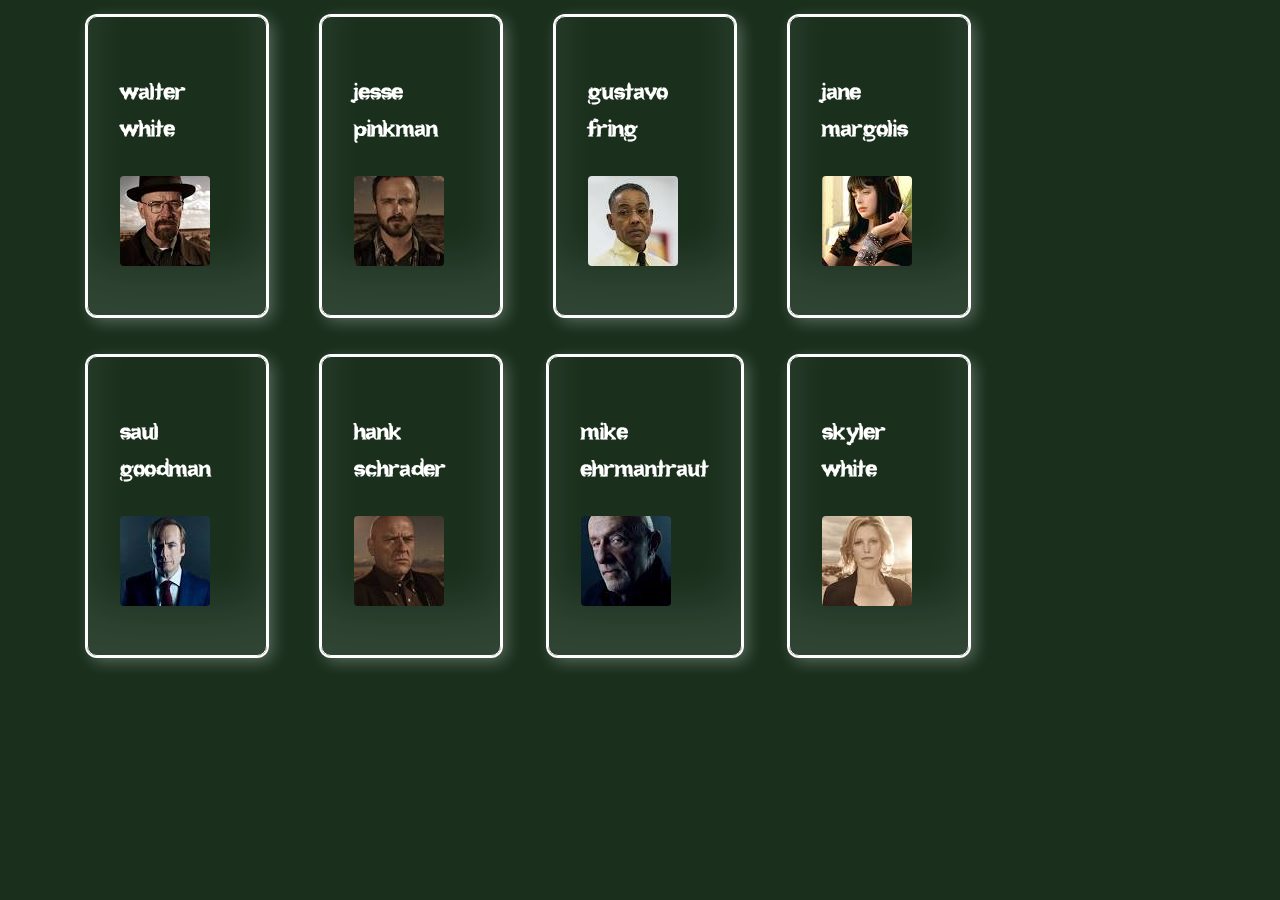
==== cards.html @ 068b510d "criacao da pagina 'cards.html' e 'cards.css'" ====
<!DOCTYPE html>
<html lang="pt-br">
  <head>
    <meta charset="UTF-8" />
    <meta http-equiv="X-UA-Compatible" content="IE=edge" />
    <meta name="viewport" content="width=device-width, initial-scale=1.0" />
    <title>Personagens Breaking Bad</title>
    <link rel="stylesheet" href="./css/cards.css" />
  </head>
  <body>
    <main>
      <ul class="cards">
        <li>
          <h2>
            Walter <br />
            White
          </h2>
          <img src="./assets/cards/walter-white-bryan-cranston.jpeg" alt="" />
        </li>

        <li>
          <h2>
            Jesse <br />
            Pinkman
          </h2>
          <img src="./assets/cards/jesse-pinkman-aaron-paul-2.jpeg" alt="" />
        </li>

        <li>
          <h2>
            Gustavo <br />
            Fring
          </h2>
          <img
            src="./assets/cards/gustavo-fring-giancarlo-esposito-3.jpeg"
            alt=""
          />
        </li>

        <li>
          <h2>
            Jane <br />
            Margolis
          </h2>
          <img
            src="./assets/cards/jane-margolis-krysten-ritter-4.jpeg"
            alt=""
          />
        </li>

        <li>
          <h2>
            Saul <br />
            Goodman
          </h2>
          <img src="./assets/cards/saul-goodman-bob-odenkirk-5.jpeg" alt="" />
        </li>

        <li>
          <h2>
            Hank <br />
            Schrader
          </h2>
          <img src="./assets/cards/hank-schrader-dean-norris-6.jpeg" alt="" />
        </li>

        <li>
          <h2>
            Mike <br />
            Ehrmantraut
          </h2>
          <img
            src="./assets/cards/mike-ehrmantraut-jonathan-banks-7.jpeg"
            alt=""
          />
        </li>

        <li>
          <h2>
            Skyler <br />
            White
          </h2>
          <img src="./assets/cards/skyler-white-anna-gunn-8.jpeg" alt="" />
        </li>
      </ul>
    </main>

    <!-- <footer class="footer">
      <p>
        Copyright 2023 © | Breaking Bad is trademark from Sony Pictures
        Television e Vince Gilligan. All rights reserved.
      </p>
    </footer> -->
  </body>
</html>
---- css/cards.css ----
@font-face {
  font-family: "Breaking-Bad";
  src: url(../fonts/Heart\ Breaking\ Bad.woff2);
}

:root {
  --black: #000000;
  --white: #ffffff;
  --p-1: #1a301d;
  --p-2: #3a593d;
  --p-3: #77a76e;
  --p-4: #527d44;
  --p-5: #285d3d;
  --s-1: #4a1f12;
  --s-2: #813d2b;
  --s-3: #9f553e;
  --s-4: #936e33;
  --s-5: #dfd0b0;
  --s-6: #c5d5e5;
  --s-7: #769d9d;
  --s-8: #142327;
}

body,
h1 {
  margin: 0px;
  padding: 0px;
}

ul,
li,
a {
  list-style: none;
  text-decoration: none;
}
* {
  box-sizing: border-box;
}
img {
  display: block;
  max-width: 100%;
}
body {
  width: 1200px;
  color: var(--white);
  background-color: var(--p-1);
  background-size: cover;
  height: 100vh;
  display: flex;
  flex-wrap: wrap;
  margin: 0 auto;
  justify-content: space-between;
  background-repeat: no-repeat;
  backdrop-filter: blur(5px);
}
.cards {
  display: grid;
  grid-template-columns: repeat(4, 1fr);
  gap: 40px;
  align-items: center; /* Alinhar verticalmente */
  justify-items: center;
}
.cards li {
  width: 180px;
  height: 300px;
  min-width: min-content;
  border: solid 1px var(--white);
  border-radius: 10px;
  justify-content: center;
  padding: 2rem;
  box-shadow: inset 0 -3em 3em rgba(255, 255, 255, 0.1),
    0 0 0 2px rgb(255, 255, 255), 0.3em 0.3em 1em rgba(255, 255, 255, 0.3);
}
.cards li h2 {
  font-family: "Breaking-Bad", sans-serif;
  text-transform: lowercase;
  font-size: 2rem;
}
.cards li h2:hover {
  margin-left: 4px solid white;
  font-family: "Breaking-Bad", sans-serif;
  /* text-transform: capitalize; */
  font-size: 2rem;
}
.cards li img {
  border-radius: 4px;
}
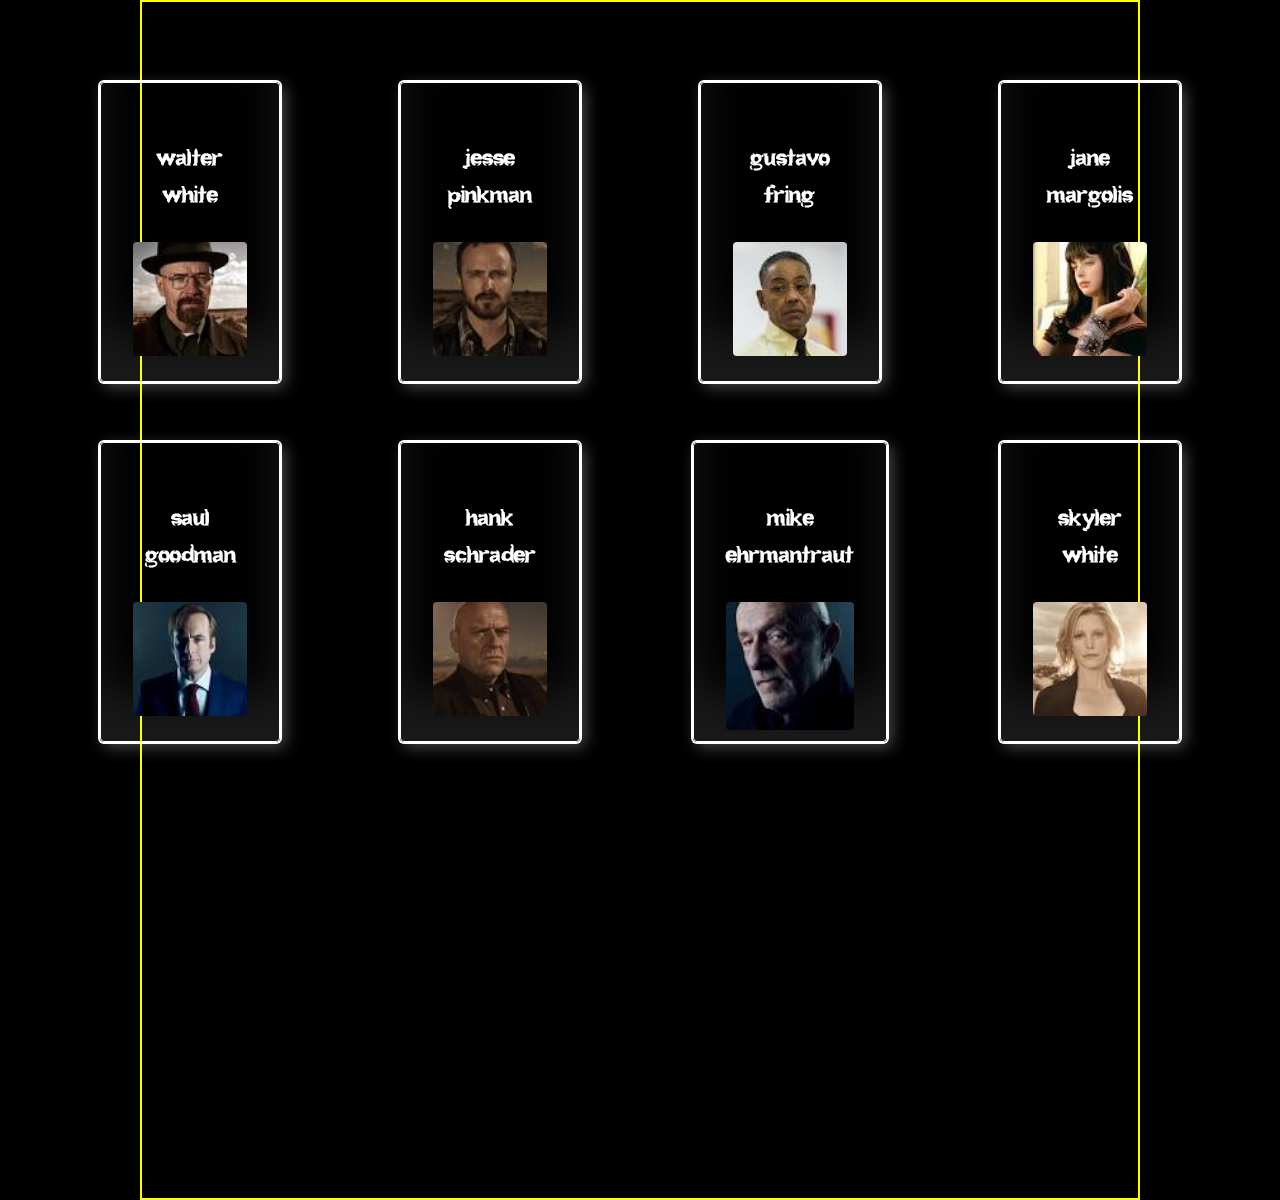
==== commit 856f7c91: "ajustes no css dos cards" ====
--- a/cards.html
+++ b/cards.html
@@ -1,95 +1,89 @@
 <!DOCTYPE html>
 <html lang="pt-br">
-  <head>
-    <meta charset="UTF-8" />
-    <meta http-equiv="X-UA-Compatible" content="IE=edge" />
-    <meta name="viewport" content="width=device-width, initial-scale=1.0" />
-    <title>Personagens Breaking Bad</title>
-    <link rel="stylesheet" href="./css/cards.css" />
-  </head>
-  <body>
-    <main>
-      <ul class="cards">
-        <li>
-          <h2>
-            Walter <br />
-            White
-          </h2>
-          <img src="./assets/cards/walter-white-bryan-cranston.jpeg" alt="" />
-        </li>
 
-        <li>
-          <h2>
-            Jesse <br />
-            Pinkman
-          </h2>
-          <img src="./assets/cards/jesse-pinkman-aaron-paul-2.jpeg" alt="" />
-        </li>
+<head>
+  <meta charset="UTF-8" />
+  <meta http-equiv="X-UA-Compatible" content="IE=edge" />
+  <meta name="viewport" content="width=device-width, initial-scale=1.0" />
+  <title>Personagens Breaking Bad</title>
+  <link rel="stylesheet" href="./css/cards.css" />
+</head>
 
-        <li>
-          <h2>
-            Gustavo <br />
-            Fring
-          </h2>
-          <img
-            src="./assets/cards/gustavo-fring-giancarlo-esposito-3.jpeg"
-            alt=""
-          />
-        </li>
+<body>
+  <main>
+    <ul class="cards">
+      <li>
+        <h2>
+          Walter <br />
+          White
+        </h2>
+        <img src="./assets/cards/walter-white-bryan-cranston.jpeg" alt="" />
+      </li>
 
-        <li>
-          <h2>
-            Jane <br />
-            Margolis
-          </h2>
-          <img
-            src="./assets/cards/jane-margolis-krysten-ritter-4.jpeg"
-            alt=""
-          />
-        </li>
+      <li>
+        <h2>
+          Jesse <br />
+          Pinkman
+        </h2>
+        <img src="./assets/cards/jesse-pinkman-aaron-paul-2.jpeg" alt="" />
+      </li>
 
-        <li>
-          <h2>
-            Saul <br />
-            Goodman
-          </h2>
-          <img src="./assets/cards/saul-goodman-bob-odenkirk-5.jpeg" alt="" />
-        </li>
+      <li>
+        <h2>
+          Gustavo <br />
+          Fring
+        </h2>
+        <img src="./assets/cards/gustavo-fring-giancarlo-esposito-3.jpeg" alt="" />
+      </li>
 
-        <li>
-          <h2>
-            Hank <br />
-            Schrader
-          </h2>
-          <img src="./assets/cards/hank-schrader-dean-norris-6.jpeg" alt="" />
-        </li>
+      <li>
+        <h2>
+          Jane <br />
+          Margolis
+        </h2>
+        <img src="./assets/cards/jane-margolis-krysten-ritter-4.jpeg" alt="" />
+      </li>
 
-        <li>
-          <h2>
-            Mike <br />
-            Ehrmantraut
-          </h2>
-          <img
-            src="./assets/cards/mike-ehrmantraut-jonathan-banks-7.jpeg"
-            alt=""
-          />
-        </li>
+      <li>
+        <h2>
+          Saul <br />
+          Goodman
+        </h2>
+        <img src="./assets/cards/saul-goodman-bob-odenkirk-5.jpeg" alt="" />
+      </li>
 
-        <li>
-          <h2>
-            Skyler <br />
-            White
-          </h2>
-          <img src="./assets/cards/skyler-white-anna-gunn-8.jpeg" alt="" />
-        </li>
-      </ul>
-    </main>
+      <li>
+        <h2>
+          Hank <br />
+          Schrader
+        </h2>
+        <img src="./assets/cards/hank-schrader-dean-norris-6.jpeg" alt="" />
+      </li>
 
-    <!-- <footer class="footer">
+      <li>
+        <h2>
+          Mike <br />
+          Ehrmantraut
+        </h2>
+        <img src="./assets/cards/mike-ehrmantraut-jonathan-banks-7.jpeg" alt="" />
+      </li>
+
+      <li>
+        <h2>
+          Skyler <br />
+          White
+        </h2>
+        <img src="./assets/cards/skyler-white-anna-gunn-8.jpeg" alt="" />
+      </li>
+    </ul>
+  </main>
+
+  <!-- <footer class="footer">
       <p>
         Copyright 2023 © | Breaking Bad is trademark from Sony Pictures
         Television e Vince Gilligan. All rights reserved.
       </p>
     </footer> -->
-  </body>
-</html>
+</body>
+
+</html>--- a/css/cards.css
+++ b/css/cards.css
@@ -1,87 +1,97 @@
 @font-face {
-  font-family: "Breaking-Bad";
-  src: url(../fonts/Heart\ Breaking\ Bad.woff2);
+    font-family: "Breaking-Bad";
+    src: url(../fonts/Heart\ Breaking\ Bad.woff2);
 }
 
 :root {
-  --black: #000000;
-  --white: #ffffff;
-  --p-1: #1a301d;
-  --p-2: #3a593d;
-  --p-3: #77a76e;
-  --p-4: #527d44;
-  --p-5: #285d3d;
-  --s-1: #4a1f12;
-  --s-2: #813d2b;
-  --s-3: #9f553e;
-  --s-4: #936e33;
-  --s-5: #dfd0b0;
-  --s-6: #c5d5e5;
-  --s-7: #769d9d;
-  --s-8: #142327;
+    --black: #000000;
+    --white: #ffffff;
+    --p-1: #1a301d;
+    --p-2: #3a593d;
+    --p-3: #77a76e;
+    --p-4: #527d44;
+    --p-5: #285d3d;
+    --s-1: #4a1f12;
+    --s-2: #813d2b;
+    --s-3: #9f553e;
+    --s-4: #936e33;
+    --s-5: #dfd0b0;
+    --s-6: #c5d5e5;
+    --s-7: #769d9d;
+    --s-8: #142327;
 }
 
 body,
 h1 {
-  margin: 0px;
-  padding: 0px;
+    margin: 0px;
+    padding: 0px;
 }
 
 ul,
 li,
 a {
-  list-style: none;
-  text-decoration: none;
+    list-style: none;
+    text-decoration: none;
 }
+
 * {
-  box-sizing: border-box;
+    box-sizing: border-box;
 }
+
 img {
-  display: block;
-  max-width: 100%;
+    display: block;
+    max-width: 100%;
 }
+
 body {
-  width: 1200px;
-  color: var(--white);
-  background-color: var(--p-1);
-  background-size: cover;
-  height: 100vh;
-  display: flex;
-  flex-wrap: wrap;
-  margin: 0 auto;
-  justify-content: space-between;
-  background-repeat: no-repeat;
-  backdrop-filter: blur(5px);
+    width: 1000px;
+    border: 2px solid yellow;
+    color: var(--white);
+    background-color: var(--black);
+    height: 1200px;
+    margin: 0 auto;
+    backdrop-filter: blur(5px);
+    */
 }
+
 .cards {
-  display: grid;
-  grid-template-columns: repeat(4, 1fr);
-  gap: 40px;
-  align-items: center; /* Alinhar verticalmente */
-  justify-items: center;
+    padding: 80px 0;
+    display: grid;
+    grid-template-columns: repeat(4, minmax(300px, 1fr));
+    gap: 60px 0;
+    align-items: center;
+    justify-items: center;
+    justify-content: center;
+    margin: 0 auto;
+    width: 80%;
 }
+
 .cards li {
-  width: 180px;
-  height: 300px;
-  min-width: min-content;
-  border: solid 1px var(--white);
-  border-radius: 10px;
-  justify-content: center;
-  padding: 2rem;
-  box-shadow: inset 0 -3em 3em rgba(255, 255, 255, 0.1),
-    0 0 0 2px rgb(255, 255, 255), 0.3em 0.3em 1em rgba(255, 255, 255, 0.3);
+    display: flex;
+    flex-direction: column;
+    width: 180px;
+    height: 300px;
+    min-width: min-content;
+    border: solid 1px var(--white);
+    border-radius: 4px;
+    padding: 2rem;
+    box-shadow: inset 0 -3em 3em rgba(255, 255, 255, 0.1),
+        0 0 0 2px rgb(255, 255, 255), 0.3em 0.3em 1em rgba(255, 255, 255, 0.3);
 }
+
 .cards li h2 {
-  font-family: "Breaking-Bad", sans-serif;
-  text-transform: lowercase;
-  font-size: 2rem;
+    font-family: "Breaking-Bad", sans-serif;
+    text-transform: lowercase;
+    font-size: 2rem;
+    text-align: center;
 }
+
 .cards li h2:hover {
-  margin-left: 4px solid white;
-  font-family: "Breaking-Bad", sans-serif;
-  /* text-transform: capitalize; */
-  font-size: 2rem;
+    margin-left: 4px solid white;
+    font-family: "Breaking-Bad", sans-serif;
+    font-size: 2rem;
 }
+
 .cards li img {
-  border-radius: 4px;
-}
+    border-radius: 4px;
+}